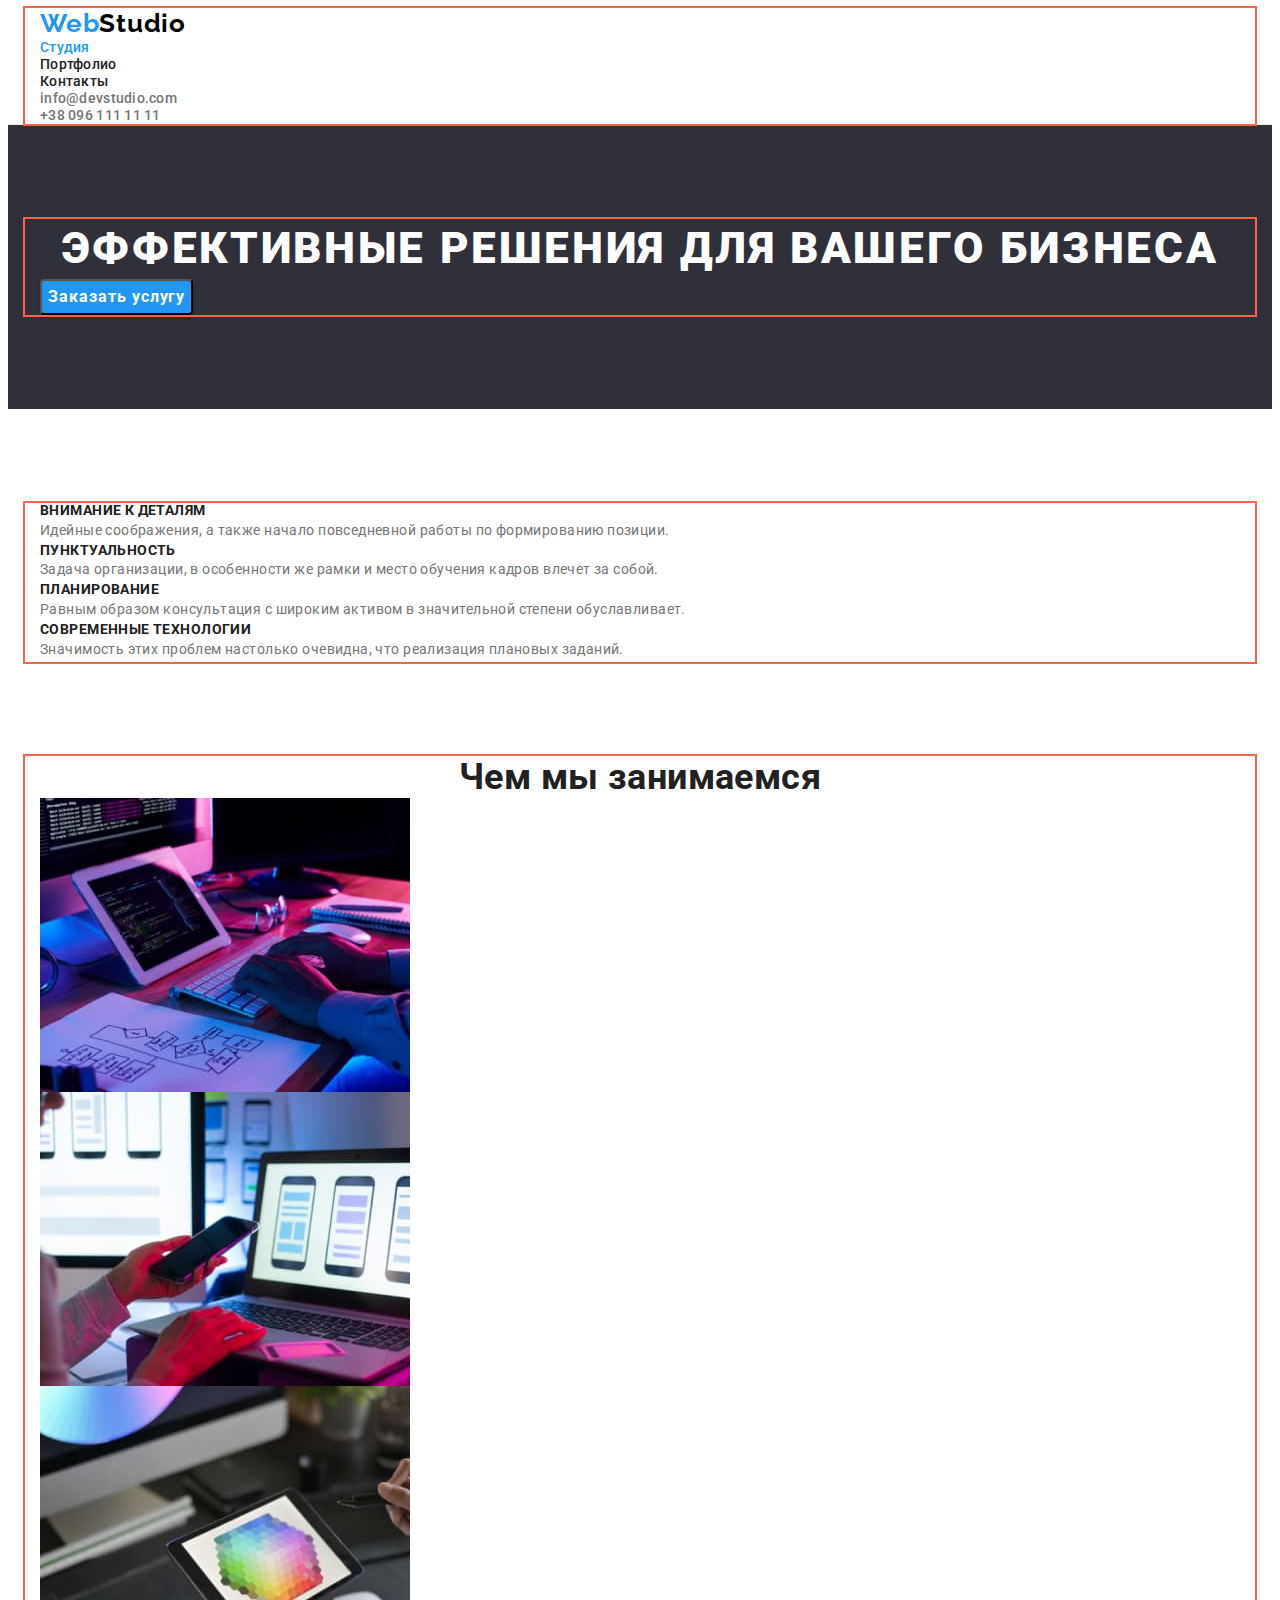
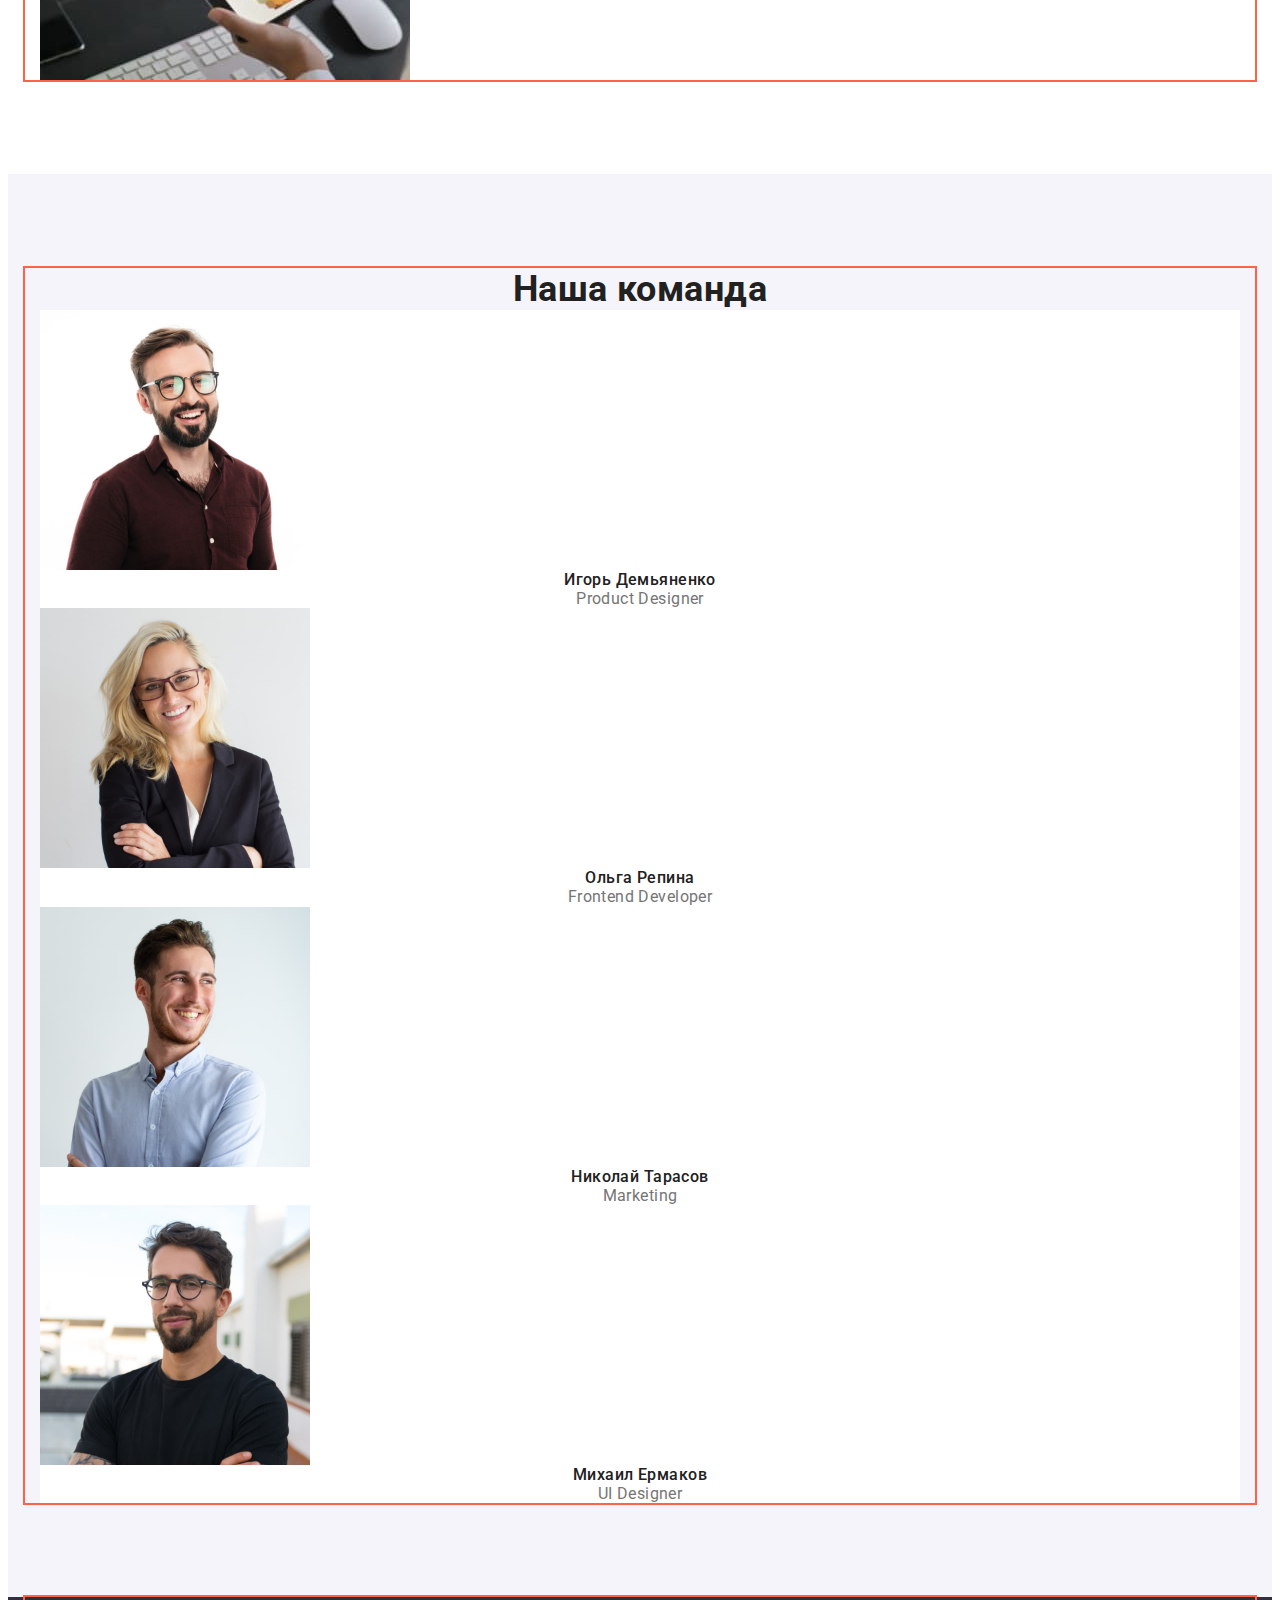
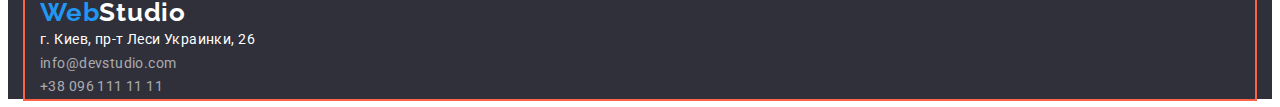
==== index.html @ a4423ac3 "Долучені стілі normalize" ====
<!DOCTYPE html>
<html lang="ru">
  <head>
    <meta charset="UTF-8" />
    <meta http-equiv="X-UA-Compatible" content="IE=edge" />
    <meta name="viewport" content="width=device-width, initial-scale=1.0" />
    <title>WebStudio</title>
    <link rel="preconnect" href="https://fonts.googleapis.com" />
    <link rel="preconnect" href="https://fonts.gstatic.com" crossorigin />
    <link
      href="https://fonts.googleapis.com/css2?family=Raleway:wght@700&family=Roboto:wght@400;500;700;900&display=swap"
      rel="stylesheet"
    />
    <link
      rel="stylesheet"
      href="https://cdnjs.cloudflare.com/ajax/libs/modern-normalize/1.1.0/modern-normalize.min.css"
      integrity="sha512-wpPYUAdjBVSE4KJnH1VR1HeZfpl1ub8YT/NKx4PuQ5NmX2tKuGu6U/JRp5y+Y8XG2tV+wKQpNHVUX03MfMFn9Q=="
      crossorigin="anonymous"
      referrerpolicy="no-referrer"
    />
    <link rel="stylesheet" href="./css/styles.css" />
  </head>
  <body>
    <!-- Шапка страницы -->
    <header class="header">
      <!-- Навигация сайта -->
      <div class="container">
        <nav class="header-nav">
          <!-- Логотип -->
          <a href="./index.html" class="header-logo logo link"
            >Web<span class="header-logo-stylization">Studio</span></a
          >

          <!-- Меню сайта-->
          <ul class="header-list list">
            <li class="header-item">
              <a href="./index.html" class="header-link link current">Студия</a>
            </li>
            <li class="header-item">
              <a href="./portfolio.html" class="header-link link">Портфолио</a>
            </li>
            <li class="header-item"><a href="" class="header-link link">Контакты</a></li>
          </ul>
        </nav>

        <ul class="contact-list list">
          <li class="contact-item">
            <a href="mailto:info@devstudio.com" class="header-mail link">info@devstudio.com</a>
          </li>
          <li class="contact-item">
            <a href="tel:+380961111111" class="header-tel link">+38 096 111 11 11</a>
          </li>
        </ul>
      </div>
    </header>
    <main>
      <!-- "Герой" -->
      <section class="hero section">
        <div class="container">
          <h1 class="hero-title">Эффективные решения для вашего бизнеса</h1>
          <button type="button" class="hero-btn">Заказать услугу</button>
        </div>
      </section>

      <!-- Наши преимущества -->
      <section class="features section">
        <div class="container">
          <h2 class="visually-hidden">Наши преимущества</h2>
          <ul class="features-list list">
            <li class="features-item">
              <h3 class="features-title">Внимание к деталям</h3>
              <p class="features-text">
                Идейные соображения, а также начало повседневной работы по формированию позиции.
              </p>
            </li>
            <li class="features-item">
              <h3 class="features-title">Пунктуальность</h3>
              <p class="features-text">
                Задача организации, в особенности же рамки и место обучения кадров влечет за собой.
              </p>
            </li>
            <li class="features-item">
              <h3 class="features-title">Планирование</h3>
              <p class="features-text">
                Равным образом консультация с широким активом в значительной степени обуславливает.
              </p>
            </li>
            <li class="features-item">
              <h3 class="features-title">Современные технологии</h3>
              <p class="features-text">
                Значимость этих проблем настолько очевидна, что реализация плановых заданий.
              </p>
            </li>
          </ul>
        </div>
      </section>

      <!-- Чем мы занимаемся -->
      <section class="about section">
        <div class="container">
          <h2 class="about-title title">Чем мы занимаемся</h2>
          <ul class="about-list list">
            <li class="about-item">
              <a href="/">
                <img
                  src="./images/work1.jpg"
                  alt="Человек за столом работает с планшетом, на столе лежит лист бумаги со структурой сайта"
                  width="370"
                  height="294"
                />
              </a>
            </li>
            <li class="about-item">
              <a href="/">
                <img
                  src="./images/work2.jpg"
                  alt="Человек сидит за столом с ноутбуком и мобильным телефонном"
                  width="370"
                  height="294"
                />
              </a>
            </li>
            <li class="about-item">
              <a href="/">
                <img
                  src="./images/work3.jpg"
                  alt="Человек сидит за компютером и держит в руках планшет на котором изображена цветовая палитра"
                  width="370"
                  height="294"
                />
              </a>
            </li>
          </ul>
        </div>
      </section>

      <!-- Наша команда -->
      <section class="team section">
        <div class="container">
          <h2 class="team-title title">Наша команда</h2>
          <ul class="team-list list">
            <li class="team-item">
              <img
                src="./images/employee1.jpg"
                alt="Мужчина с бородой, в очках и бордовой рубашке"
                width="270"
                height="260"
              />
              <h3 class="team-item-title text">Игорь Демьяненко</h3>
              <p class="team-text text" lang="en">Product Designer</p>
            </li>
            <li class="team-item">
              <img
                src="./images/employee2.jpg"
                alt="Блондинка в очках и пиджаке"
                width="270"
                height="260"
              />
              <h3 class="team-item-title text">Ольга Репина</h3>
              <p class="team-text text" lang="en">Frontend Developer</p>
            </li>
            <li class="team-item">
              <img
                src="./images/employee3.jpg"
                alt="Молодой мужчина в голубой рубашке"
                width="270"
                height="260"
              />
              <h3 class="team-item-title text">Николай Тарасов</h3>
              <p class="team-text text" lang="en">Marketing</p>
            </li>
            <li class="team-item">
              <img
                src="./images/employee4.jpg"
                alt="Мужчина с бородой, в очках и черной футболке"
                width="270"
                height="260"
              />
              <h3 class="team-item-title text">Михаил Ермаков</h3>
              <p class="team-text text" lang="en">UI Designer</p>
            </li>
          </ul>
        </div>
      </section>
    </main>

    <!-- Подвал -->
    <footer class="footer">
      <div class="container">
        <!-- Логотип -->
        <a href="./index.html" class="footer-logo logo link"
          >Web<span class="footer-logo-stylization">Studio</span></a
        >
        <!-- Контакты -->
        <address class="footer-address">
          <p class="footer-text">г. Киев, пр-т Леси Украинки, 26</p>
          <ul class="footer-list list">
            <li class="footer-item">
              <a href="mailto:info@devstudio.com" class="footer-mail link">info@devstudio.com</a>
            </li>
            <li class="footer-item">
              <a href="tel:+380961111111" class="footer-tel link">+38 096 111 11 11</a>
            </li>
          </ul>
        </address>
      </div>
    </footer>
  </body>
</html>
---- css/styles.css ----
:root {
  --main-text-color: #757575;
  --secondary-text-color: #ffffff;
  --main-text-font-size: 14px;
  --main-text-line-height: 1.71;
  --main-text-letter-spacing: 0.03em;
  --main-title-color: #212121;
  --secondary-title-color: #ffffff;
  --navigation-font-size: 14px;
  --navigation-line-height: 1.14;
  --navigation-font-weight: 500;
  --navigation-letter-spacing: 0.02em;
  --accent-link-color: #2196f3;
  --primary-background-color: #ffffff;
  --secondary-background-color: #2f303a;
  --accent-background-color: #f5f4fa;
  --secondary-letter-spacing: 0.06em;
  --secondary-font-size: 16px;
}

body {
  font-family: Roboto, 'Open Sans', sans-serif;
  font-size: var(--main-text-font-size);
  letter-spacing: var(--main-text-letter-spacing);
  color: var(--main-text-color);
  background-color: var(--primary-background-color);
}

p,
h1,
h2,
h3,
h4,
h5,
h6 {
  margin: 0;
}

ul,
ol {
  padding-left: 0;
  margin: 0;
}

button {
  cursor: pointer;
}

img {
  display: block;
}

.container {
  width: 1200px;
  padding-left: 15px;
  padding-right: 15px;
  margin-left: auto;
  margin-right: auto;
  outline: 2px solid tomato;
}

.section {
  padding-top: 94px;
  padding-bottom: 94px;
}

.list {
  list-style: none;
}

.link {
  text-decoration: none;
}

.header {
  border-bottom: 1px solid #ececec;
}

.logo {
  font-family: 'Raleway';
  font-weight: 700;
  font-size: 26px;
  line-height: 1.19;
  letter-spacing: 0.03em;
  color: var(--accent-link-color);
}

.title {
  font-size: 36px;
  line-height: 1.17;
  text-align: center;
  color: var(--main-title-color);
}
.text {
  font-size: var(--secondary-font-size);
  line-height: 1.19;
  text-align: center;
}

.visually-hidden {
  position: absolute;
  white-space: nowrap;
  width: 1px;
  height: 1px;
  overflow: hidden;
  border: 0;
  padding: 0;
  clip: rect(0 0 0 0);
  clip-path: inset(50%);
  margin: -1px;
}

/* -------------------HEADER------------------- */

.header-logo-stylization {
  color: #000000;
}
.header-link {
  font-weight: var(--navigation-font-weight);
  font-size: var(--navigation-font-size);
  line-height: var(--navigation-line-height);
  letter-spacing: var(--navigation-letter-spacing);
  color: var(--main-title-color);
}
.header-link:hover,
.header-link:focus {
  color: var(--accent-link-color);
}
.header-link.current {
  color: var(--accent-link-color);
}

.header-mail {
  font-weight: var(--navigation-font-weight);
  font-size: var(--navigation-font-size);
  line-height: var(--navigation-line-height);
  letter-spacing: var(--navigation-letter-spacing);
  color: var(--main-text-color);
}
.header-mail:hover,
.header-mail:focus {
  color: var(--accent-link-color);
}
.header-tel {
  font-weight: var(--navigation-font-weight);
  font-size: var(--navigation-font-size);
  line-height: var(--navigation-line-height);
  letter-spacing: var(--navigation-letter-spacing);
  color: var(--main-text-color);
}
.header-tel:hover,
.header-tel:focus {
  color: var(--accent-link-color);
}

/* -------------------HERO------------------- */
.hero {
  background-color: var(--secondary-background-color);
}
.hero-title {
  font-weight: 900;
  font-size: 44px;
  line-height: 1.36;
  text-align: center;
  letter-spacing: var(--secondary-letter-spacing);
  text-transform: uppercase;
  color: var(--secondary-title-color);
}
.hero-btn {
  font-family: inherit;
  font-weight: 700;
  font-size: var(--secondary-font-size);
  line-height: 1.88;
  display: flex;
  align-items: center;
  text-align: center;
  letter-spacing: var(--secondary-letter-spacing);
  color: var(--secondary-title-color);
  background-color: var(--accent-link-color);
  box-shadow: 0px 4px 4px rgba(0, 0, 0, 0.15);
  border-radius: 4px;
}
.hero-btn:hover,
.hero-btn:focus {
  color: var(--secondary-title-color);
  background: #188ce8;
}

/* -------------------FEATURES------------------- */

.features-title {
  font-size: inherit;
  line-height: 1.14;
  text-transform: uppercase;
  color: var(--main-title-color);
}
.features-text {
  line-height: var(--main-text-line-height);
}

/* -------------------ABOUT------------------- */

.about.section {
  padding-top: 0;
}

/* -------------------TEAM------------------- */
.team {
  background-color: var(--accent-background-color);
}
.team-item {
  background-color: var(--primary-background-color);
}

.team-item-title {
  font-weight: 500;
  color: var(--main-title-color);
}

/* -------------------FOOTER------------------- */
.footer {
  background-color: var(--secondary-background-color);
}
.footer address {
  font-style: normal;
}
.footer-logo-stylization {
  color: #ffffff;
}
.footer-text {
  line-height: var(--main-text-line-height);
  color: var(--secondary-text-color);
}
.footer-mail,
.footer-tel {
  line-height: var(--main-text-line-height);
  color: rgba(255, 255, 255, 0.6);
}
.footer-mail:hover,
.footer-mail:focus {
  color: var(--accent-link-color);
}
.footer-tel:hover,
.footer-tel:focus {
  color: var(--accent-link-color);
}

/* -------------------PORFOLIO------------------- */

.btn {
  font-family: inherit;
  font-weight: 500;
  font-size: var(--secondary-font-size);
  line-height: 1.63;
  text-align: center;
  letter-spacing: var(--main-text-letter-spacing);
  color: var(--main-title-color);
  background-color: var(--accent-background-color);

  border-radius: 4px;
}
.btn:hover,
.btn:focus {
  color: var(--secondary-title-color);
  background-color: var(--accent-link-color);
  box-shadow: 0px 3px 1px rgba(0, 0, 0, 0.1), 0px 1px 2px rgba(0, 0, 0, 0.08),
    0px 2px 2px rgba(0, 0, 0, 0.12);
}
.filter.current {
  color: var(--secondary-title-color);
  background-color: var(--accent-link-color);
}
.work-title {
  font-size: 18px;
  line-height: 2;
  letter-spacing: var(--secondary-letter-spacing);
  color: var(--main-title-color);
}
.work-text {
  font-size: var(--secondary-font-size);
  line-height: 1.88;
  color: var(--main-text-color);
}
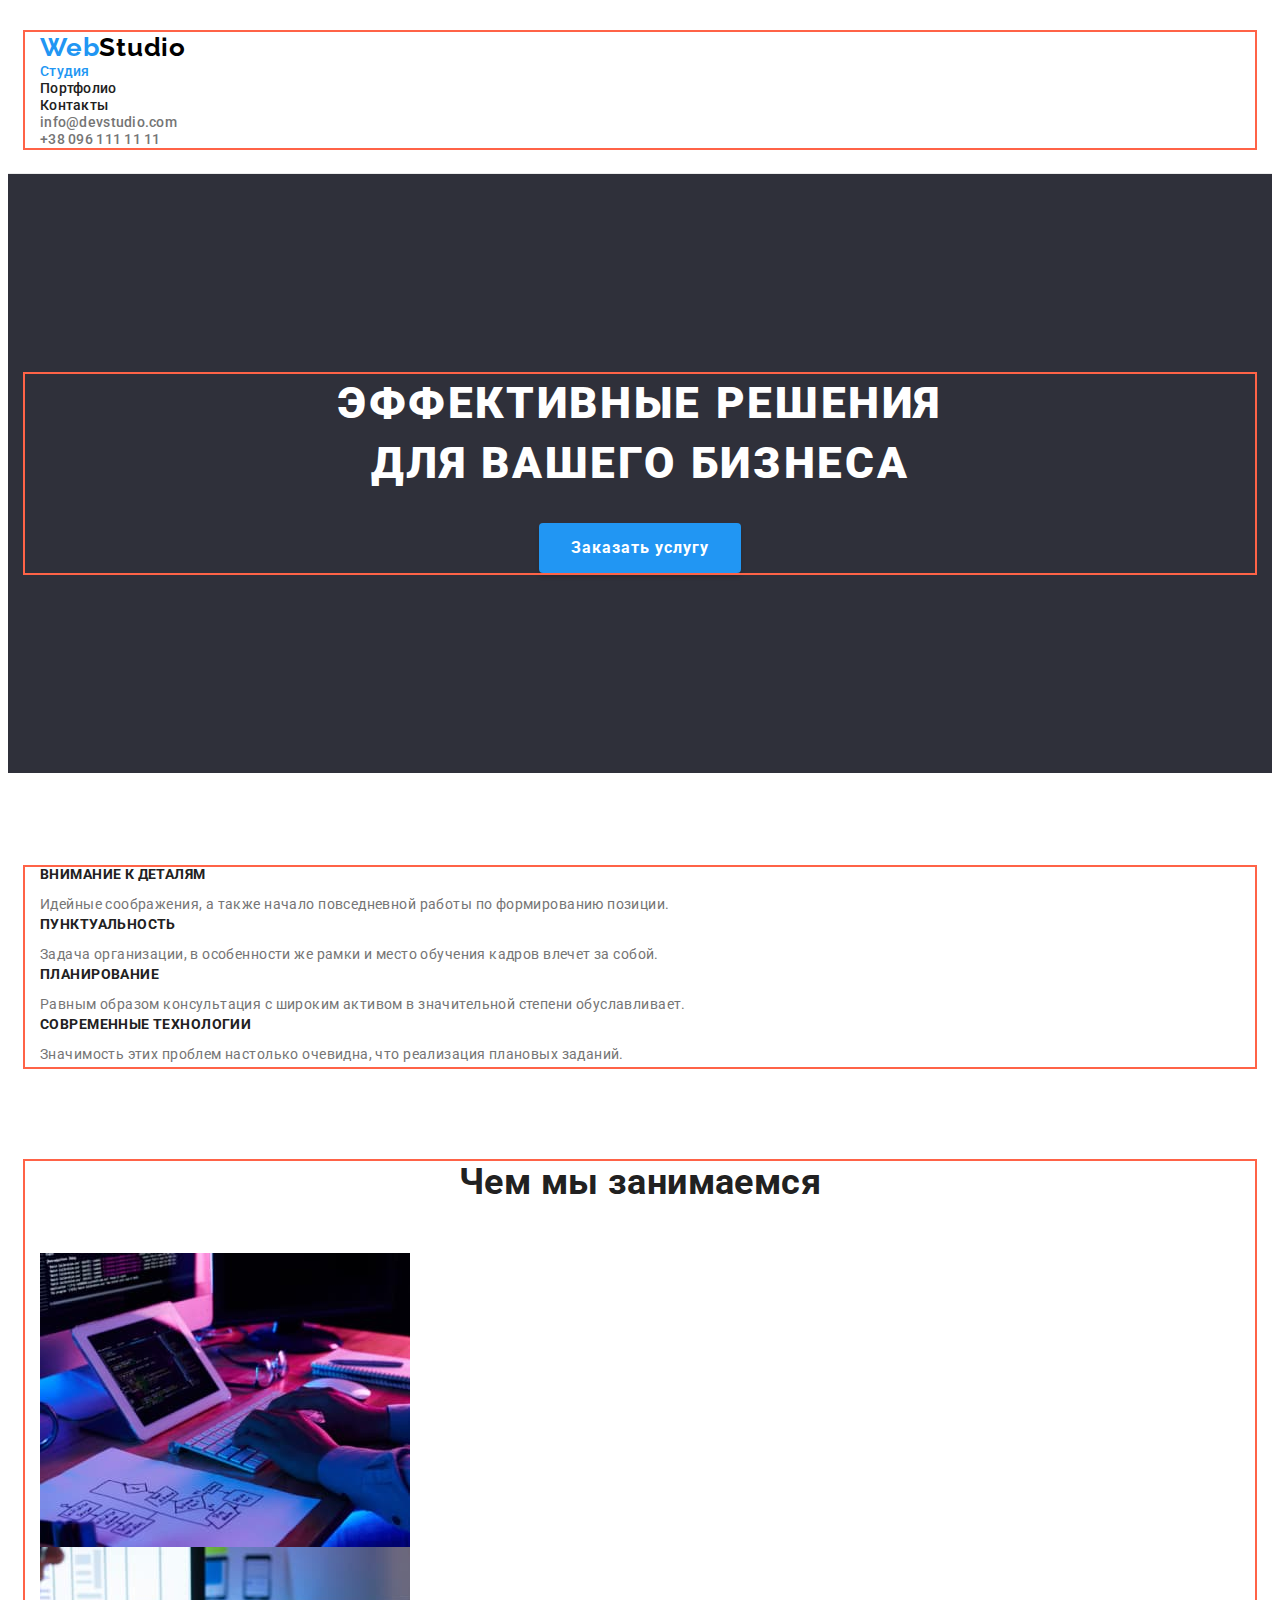
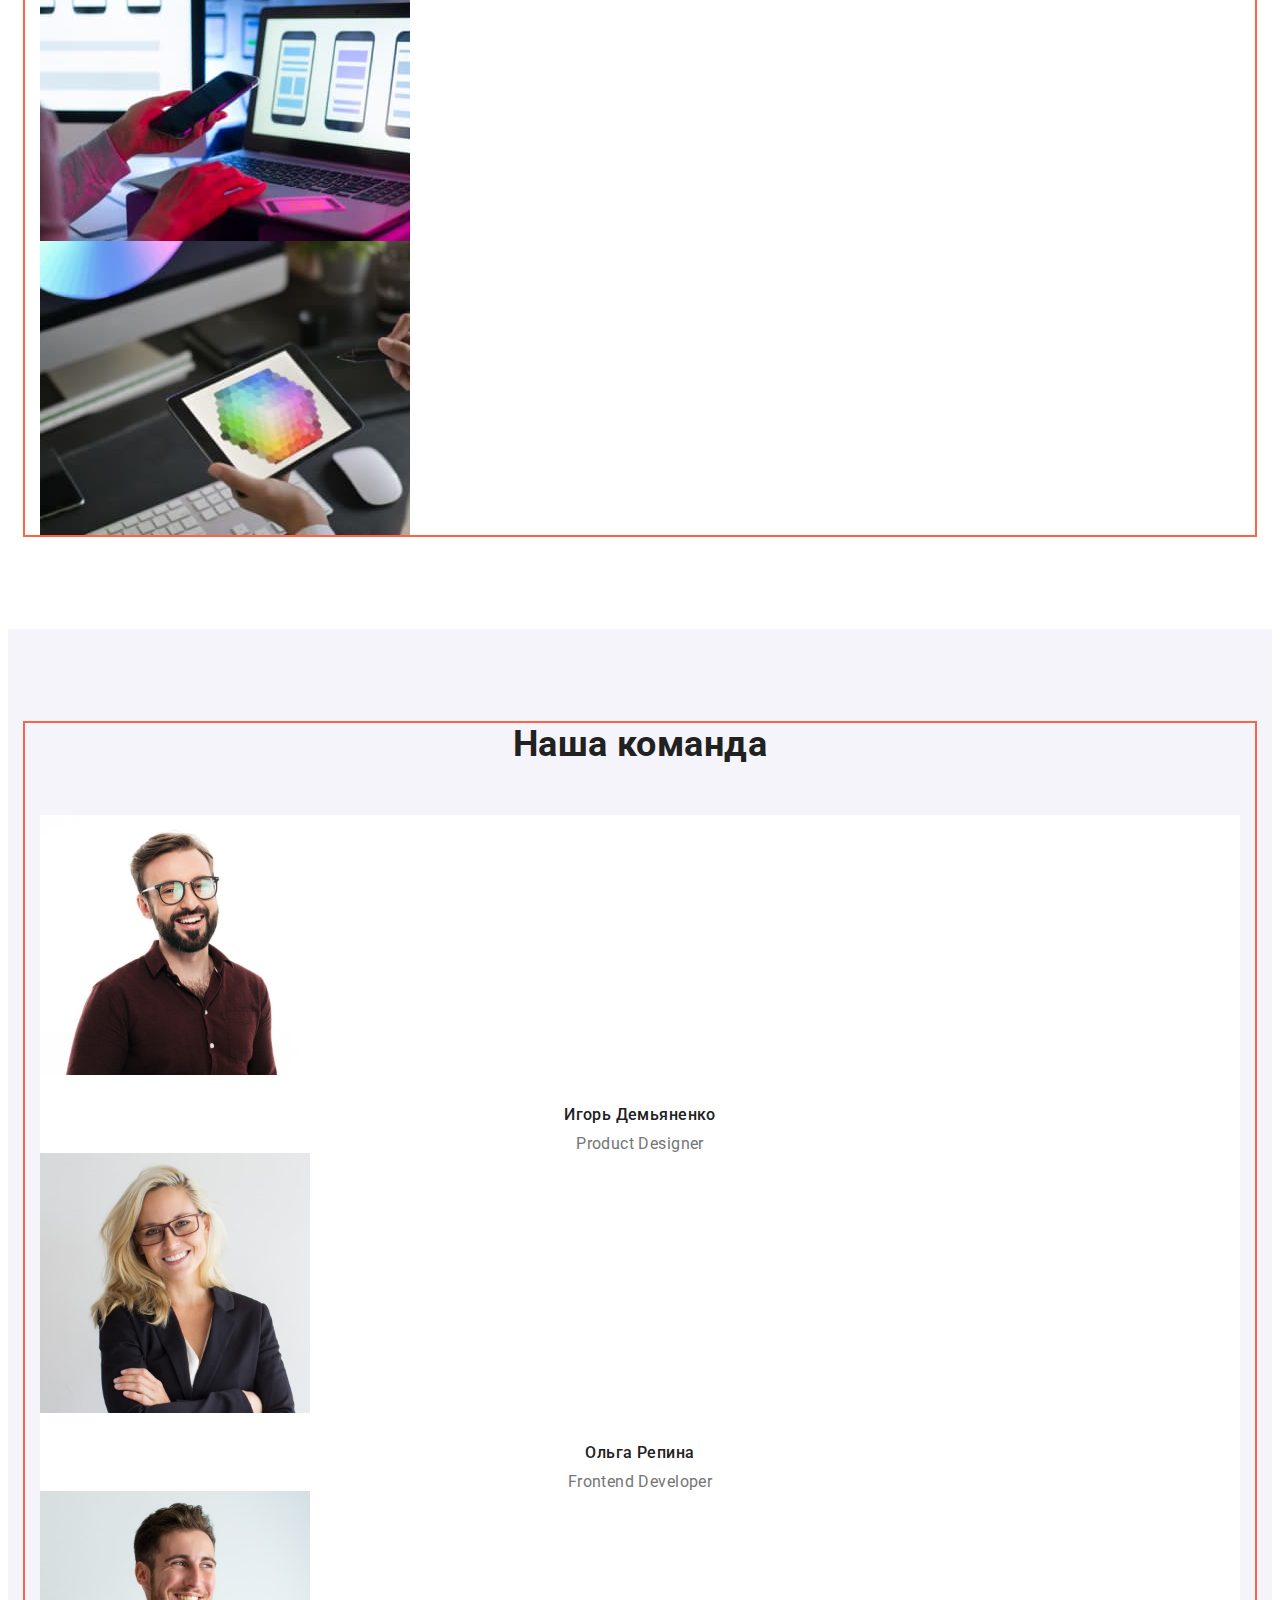
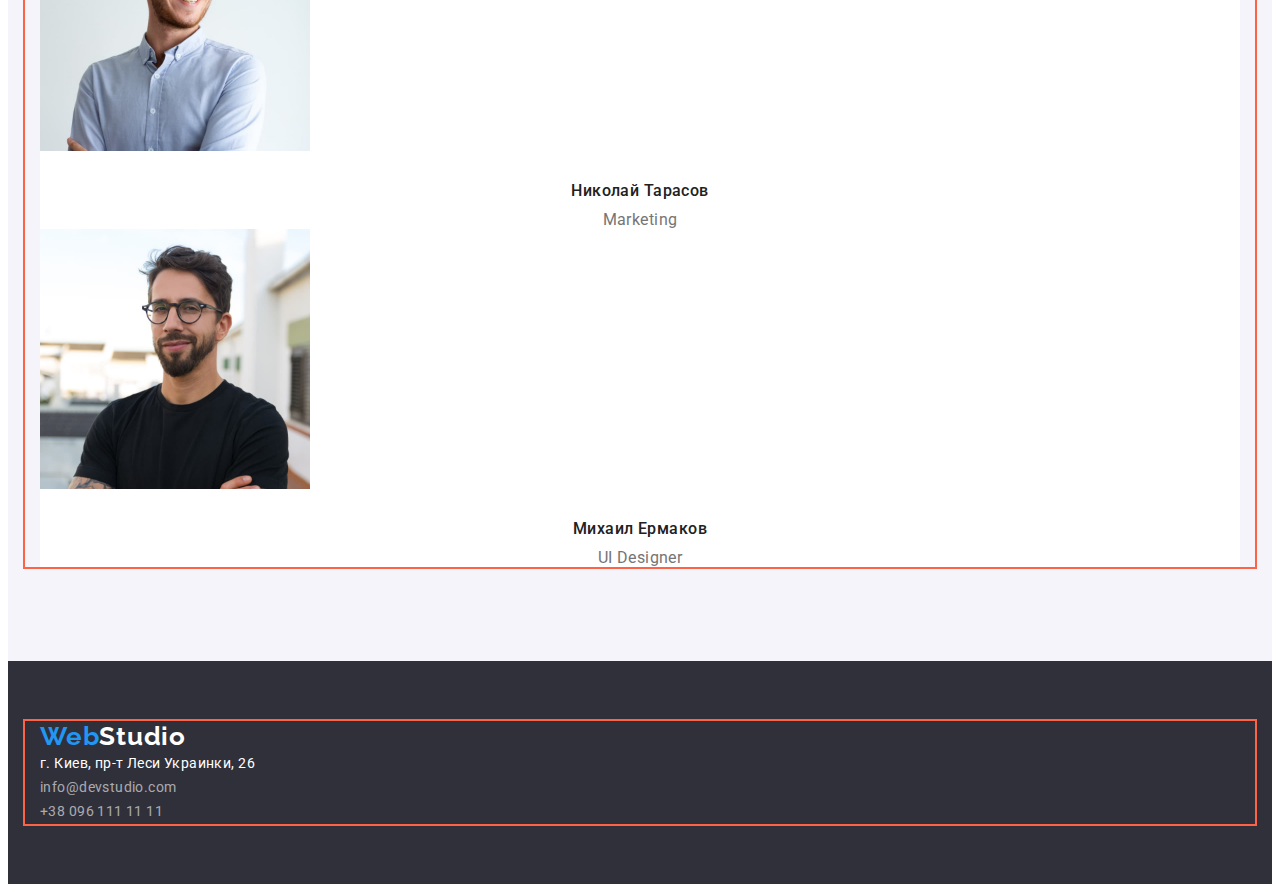
==== commit 401732b1: "Додані margin на index.html" ====
--- a/index.html
+++ b/index.html
@@ -55,7 +55,7 @@
     </header>
     <main>
       <!-- "Герой" -->
-      <section class="hero section">
+      <section class="hero">
         <div class="container">
           <h1 class="hero-title">Эффективные решения для вашего бизнеса</h1>
           <button type="button" class="hero-btn">Заказать услугу</button>
@@ -138,6 +138,7 @@
       <section class="team section">
         <div class="container">
           <h2 class="team-title title">Наша команда</h2>
+
           <ul class="team-list list">
             <li class="team-item">
               <img
@@ -145,36 +146,43 @@
                 alt="Мужчина с бородой, в очках и бордовой рубашке"
                 width="270"
                 height="260"
+                class="team-img"
               />
               <h3 class="team-item-title text">Игорь Демьяненко</h3>
               <p class="team-text text" lang="en">Product Designer</p>
             </li>
+
             <li class="team-item">
               <img
                 src="./images/employee2.jpg"
                 alt="Блондинка в очках и пиджаке"
                 width="270"
                 height="260"
+                class="team-img"
               />
               <h3 class="team-item-title text">Ольга Репина</h3>
               <p class="team-text text" lang="en">Frontend Developer</p>
             </li>
+
             <li class="team-item">
               <img
                 src="./images/employee3.jpg"
                 alt="Молодой мужчина в голубой рубашке"
                 width="270"
                 height="260"
+                class="team-img"
               />
               <h3 class="team-item-title text">Николай Тарасов</h3>
               <p class="team-text text" lang="en">Marketing</p>
             </li>
+
             <li class="team-item">
               <img
                 src="./images/employee4.jpg"
                 alt="Мужчина с бородой, в очках и черной футболке"
                 width="270"
                 height="260"
+                class="team-img"
               />
               <h3 class="team-item-title text">Михаил Ермаков</h3>
               <p class="team-text text" lang="en">UI Designer</p>
--- a/css/styles.css
+++ b/css/styles.css
@@ -16,6 +16,7 @@
   --accent-background-color: #f5f4fa;
   --secondary-letter-spacing: 0.06em;
   --secondary-font-size: 16px;
+  --typical-margin: 30px;
 }
 
 body {
@@ -112,6 +113,10 @@
 
 /* -------------------HEADER------------------- */
 
+.header {
+  padding-top: 24px;
+  padding-bottom: 25px;
+}
 .header-logo-stylization {
   color: #000000;
 }
@@ -156,7 +161,10 @@
 /* -------------------HERO------------------- */
 .hero {
   background-color: var(--secondary-background-color);
-}
+  padding-top: 200px;
+  padding-bottom: 200px;
+}
+
 .hero-title {
   font-weight: 900;
   font-size: 44px;
@@ -165,20 +173,25 @@
   letter-spacing: var(--secondary-letter-spacing);
   text-transform: uppercase;
   color: var(--secondary-title-color);
+  margin-bottom: var(--typical-margin);
+  margin-left: auto;
+  margin-right: auto;
+  max-width: 696px;
 }
 .hero-btn {
   font-family: inherit;
   font-weight: 700;
   font-size: var(--secondary-font-size);
   line-height: 1.88;
-  display: flex;
-  align-items: center;
-  text-align: center;
+  display: block;
   letter-spacing: var(--secondary-letter-spacing);
   color: var(--secondary-title-color);
   background-color: var(--accent-link-color);
   box-shadow: 0px 4px 4px rgba(0, 0, 0, 0.15);
+  border: var(--accent-link-color);
   border-radius: 4px;
+  padding: 10px 32px;
+  margin: 0 auto;
 }
 .hero-btn:hover,
 .hero-btn:focus {
@@ -193,6 +206,7 @@
   line-height: 1.14;
   text-transform: uppercase;
   color: var(--main-title-color);
+  margin-bottom: 10px;
 }
 .features-text {
   line-height: var(--main-text-line-height);
@@ -202,50 +216,77 @@
 
 .about.section {
   padding-top: 0;
+}
+
+.about-title {
+  margin-bottom: 50px;
 }
 
 /* -------------------TEAM------------------- */
 .team {
   background-color: var(--accent-background-color);
 }
+
+.team-title {
+  margin-bottom: 50px;
+}
+
 .team-item {
   background-color: var(--primary-background-color);
 }
 
+.team-img {
+  margin-bottom: var(--typical-margin);
+}
+
 .team-item-title {
   font-weight: 500;
   color: var(--main-title-color);
+  margin-bottom: 10px;
 }
 
 /* -------------------FOOTER------------------- */
+
 .footer {
   background-color: var(--secondary-background-color);
-}
+  padding-top: 60px;
+  padding-bottom: 60px;
+}
+
 .footer address {
   font-style: normal;
 }
+
 .footer-logo-stylization {
   color: #ffffff;
 }
+
 .footer-text {
   line-height: var(--main-text-line-height);
   color: var(--secondary-text-color);
 }
+
 .footer-mail,
 .footer-tel {
   line-height: var(--main-text-line-height);
   color: rgba(255, 255, 255, 0.6);
 }
+
 .footer-mail:hover,
 .footer-mail:focus {
   color: var(--accent-link-color);
 }
+
 .footer-tel:hover,
 .footer-tel:focus {
   color: var(--accent-link-color);
 }
 
 /* -------------------PORFOLIO------------------- */
+
+.filter-box {
+  margin-bottom: 34px;
+}
 
 .btn {
   font-family: inherit;
@@ -256,8 +297,10 @@
   letter-spacing: var(--main-text-letter-spacing);
   color: var(--main-title-color);
   background-color: var(--accent-background-color);
-
+  min-width: 73px;
+  border: 1px solid transparent;
   border-radius: 4px;
+  padding: 6px 22px;
 }
 .btn:hover,
 .btn:focus {
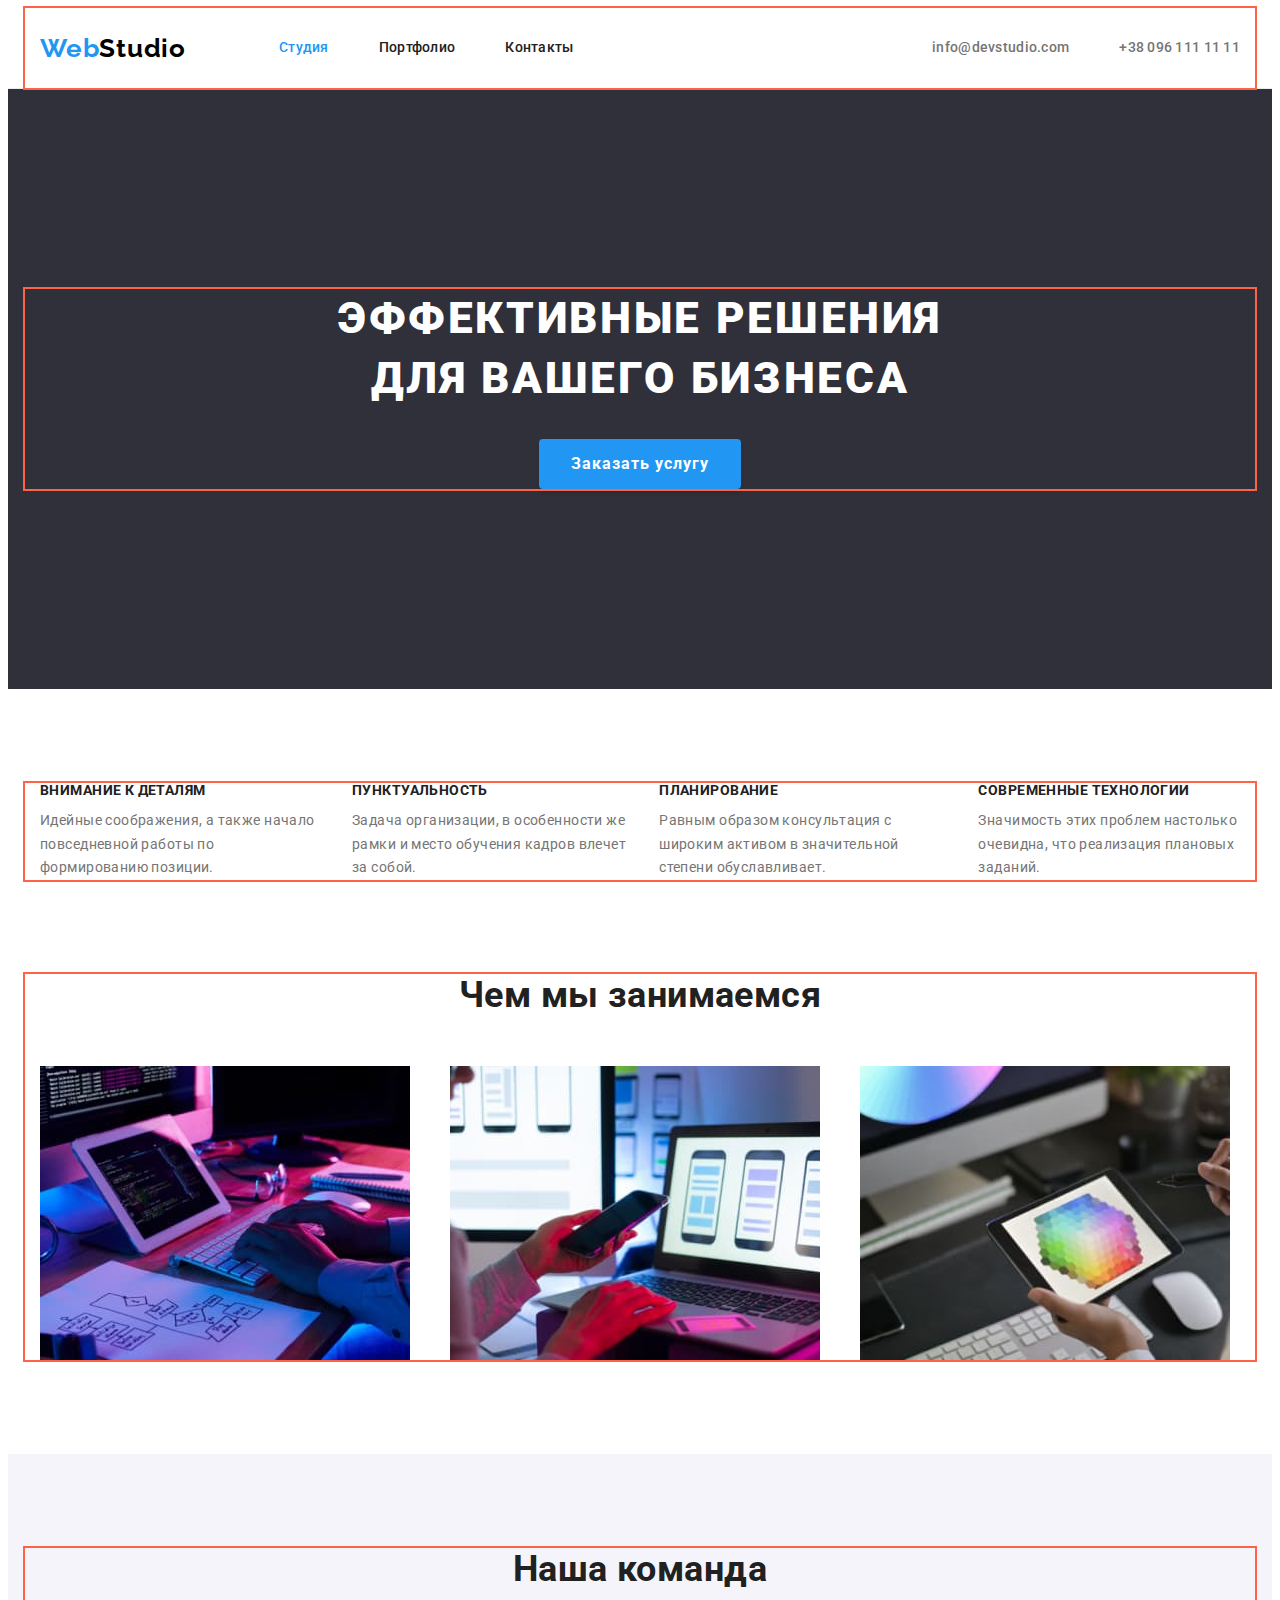
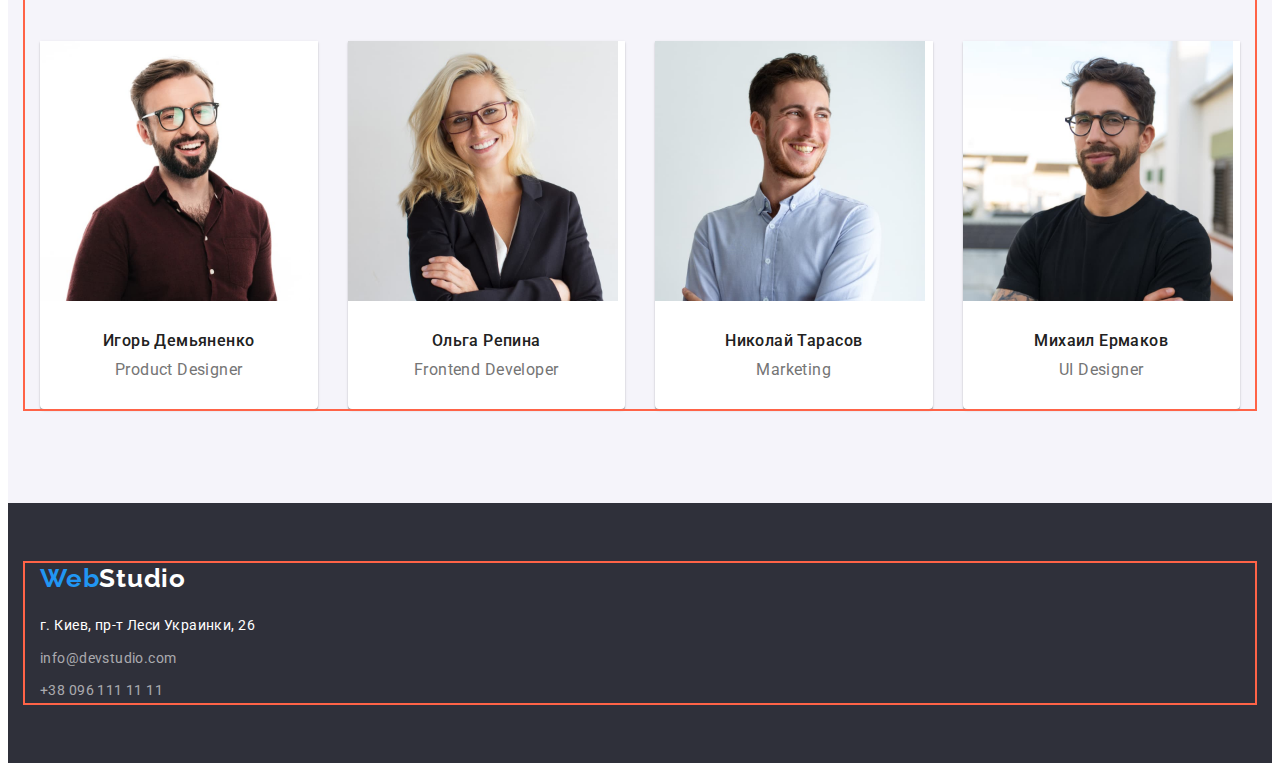
==== commit 565edbbd: "Вікорегована флексамі сторінка index.html" ====
--- a/index.html
+++ b/index.html
@@ -148,8 +148,10 @@
                 height="260"
                 class="team-img"
               />
-              <h3 class="team-item-title text">Игорь Демьяненко</h3>
-              <p class="team-text text" lang="en">Product Designer</p>
+              <div class="team-content">
+                <h3 class="team-item-title text">Игорь Демьяненко</h3>
+                <p class="team-text text" lang="en">Product Designer</p>
+              </div>
             </li>
 
             <li class="team-item">
@@ -160,8 +162,10 @@
                 height="260"
                 class="team-img"
               />
-              <h3 class="team-item-title text">Ольга Репина</h3>
-              <p class="team-text text" lang="en">Frontend Developer</p>
+              <div class="team-content">
+                <h3 class="team-item-title text">Ольга Репина</h3>
+                <p class="team-text text" lang="en">Frontend Developer</p>
+              </div>
             </li>
 
             <li class="team-item">
@@ -172,8 +176,10 @@
                 height="260"
                 class="team-img"
               />
-              <h3 class="team-item-title text">Николай Тарасов</h3>
-              <p class="team-text text" lang="en">Marketing</p>
+              <div class="team-content">
+                <h3 class="team-item-title text">Николай Тарасов</h3>
+                <p class="team-text text" lang="en">Marketing</p>
+              </div>
             </li>
 
             <li class="team-item">
@@ -184,8 +190,10 @@
                 height="260"
                 class="team-img"
               />
-              <h3 class="team-item-title text">Михаил Ермаков</h3>
-              <p class="team-text text" lang="en">UI Designer</p>
+              <div class="team-content">
+                <h3 class="team-item-title text">Михаил Ермаков</h3>
+                <p class="team-text text" lang="en">UI Designer</p>
+              </div>
             </li>
           </ul>
         </div>
--- a/css/styles.css
+++ b/css/styles.css
@@ -17,6 +17,7 @@
   --secondary-letter-spacing: 0.06em;
   --secondary-font-size: 16px;
   --typical-margin: 30px;
+  --secondary-typical-margin: 50px;
 }
 
 body {
@@ -49,6 +50,8 @@
 
 img {
   display: block;
+  max-width: 100%;
+  height: auto;
 }
 
 .container {
@@ -113,13 +116,38 @@
 
 /* -------------------HEADER------------------- */
 
-.header {
-  padding-top: 24px;
-  padding-bottom: 25px;
-}
+.header .container {
+  display: flex;
+  align-items: center;
+}
+
+.header-nav {
+  display: flex;
+  align-items: center;
+}
+
+.header-list .link,
+.contact-list .link {
+  padding-top: 32px;
+  padding-bottom: 32px;
+  display: block;
+}
+.header-logo {
+  margin-right: 93px;
+}
+
 .header-logo-stylization {
   color: #000000;
 }
+
+.header-list {
+  display: flex;
+}
+
+.header-item:not(:last-child) {
+  margin-right: var(--secondary-typical-margin);
+}
+
 .header-link {
   font-weight: var(--navigation-font-weight);
   font-size: var(--navigation-font-size);
@@ -127,12 +155,22 @@
   letter-spacing: var(--navigation-letter-spacing);
   color: var(--main-title-color);
 }
+
 .header-link:hover,
 .header-link:focus {
   color: var(--accent-link-color);
 }
 .header-link.current {
   color: var(--accent-link-color);
+}
+
+.contact-list {
+  display: flex;
+  margin-left: auto;
+}
+
+.contact-item:first-child {
+  margin-right: var(--secondary-typical-margin);
 }
 
 .header-mail {
@@ -179,6 +217,8 @@
   max-width: 696px;
 }
 .hero-btn {
+  min-width: 200px;
+  height: 50px;
   font-family: inherit;
   font-weight: 700;
   font-size: var(--secondary-font-size);
@@ -208,6 +248,17 @@
   color: var(--main-title-color);
   margin-bottom: 10px;
 }
+
+.features-list {
+  display: flex;
+  margin-left: calc(-1 * var(--typical-margin));
+}
+
+.features-item {
+  flex-basis: calc(100% / 4) - var(--typical-margin);
+  margin-left: var(--typical-margin);
+}
+
 .features-text {
   line-height: var(--main-text-line-height);
 }
@@ -219,7 +270,17 @@
 }
 
 .about-title {
-  margin-bottom: 50px;
+  margin-bottom: var(--secondary-typical-margin);
+}
+
+.about-list {
+  display: flex;
+  margin-left: calc(-1 * var(--typical-margin));
+}
+
+.about-item {
+  flex-basis: calc(100% / 3 - var(--typical-margin));
+  margin-left: var(--typical-margin);
 }
 
 /* -------------------TEAM------------------- */
@@ -228,15 +289,26 @@
 }
 
 .team-title {
-  margin-bottom: 50px;
+  margin-bottom: var(--secondary-typical-margin);
+}
+
+.team-list {
+  display: flex;
+  margin-left: calc(-1 * var(--typical-margin));
 }
 
 .team-item {
+  flex-basis: calc(100% / 4 - var(--typical-margin));
+  margin-left: var(--typical-margin);
   background-color: var(--primary-background-color);
-}
-
-.team-img {
-  margin-bottom: var(--typical-margin);
+  box-shadow: 0px 1px 3px rgba(0, 0, 0, 0.12), 0px 1px 1px rgba(0, 0, 0, 0.14),
+    0px 2px 1px rgba(0, 0, 0, 0.2);
+  border-radius: 0px 0px 4px 4px;
+}
+
+.team-content {
+  padding-top: 30px;
+  padding-bottom: 30px;
 }
 
 .team-item-title {
@@ -257,6 +329,11 @@
   font-style: normal;
 }
 
+.footer-logo {
+  display: block;
+  margin-bottom: 20px;
+}
+
 .footer-logo-stylization {
   color: #ffffff;
 }
@@ -264,6 +341,11 @@
 .footer-text {
   line-height: var(--main-text-line-height);
   color: var(--secondary-text-color);
+  margin-bottom: 9px;
+}
+
+.footer-item:not(:last-child) {
+  margin-bottom: 9px;
 }
 
 .footer-mail,
